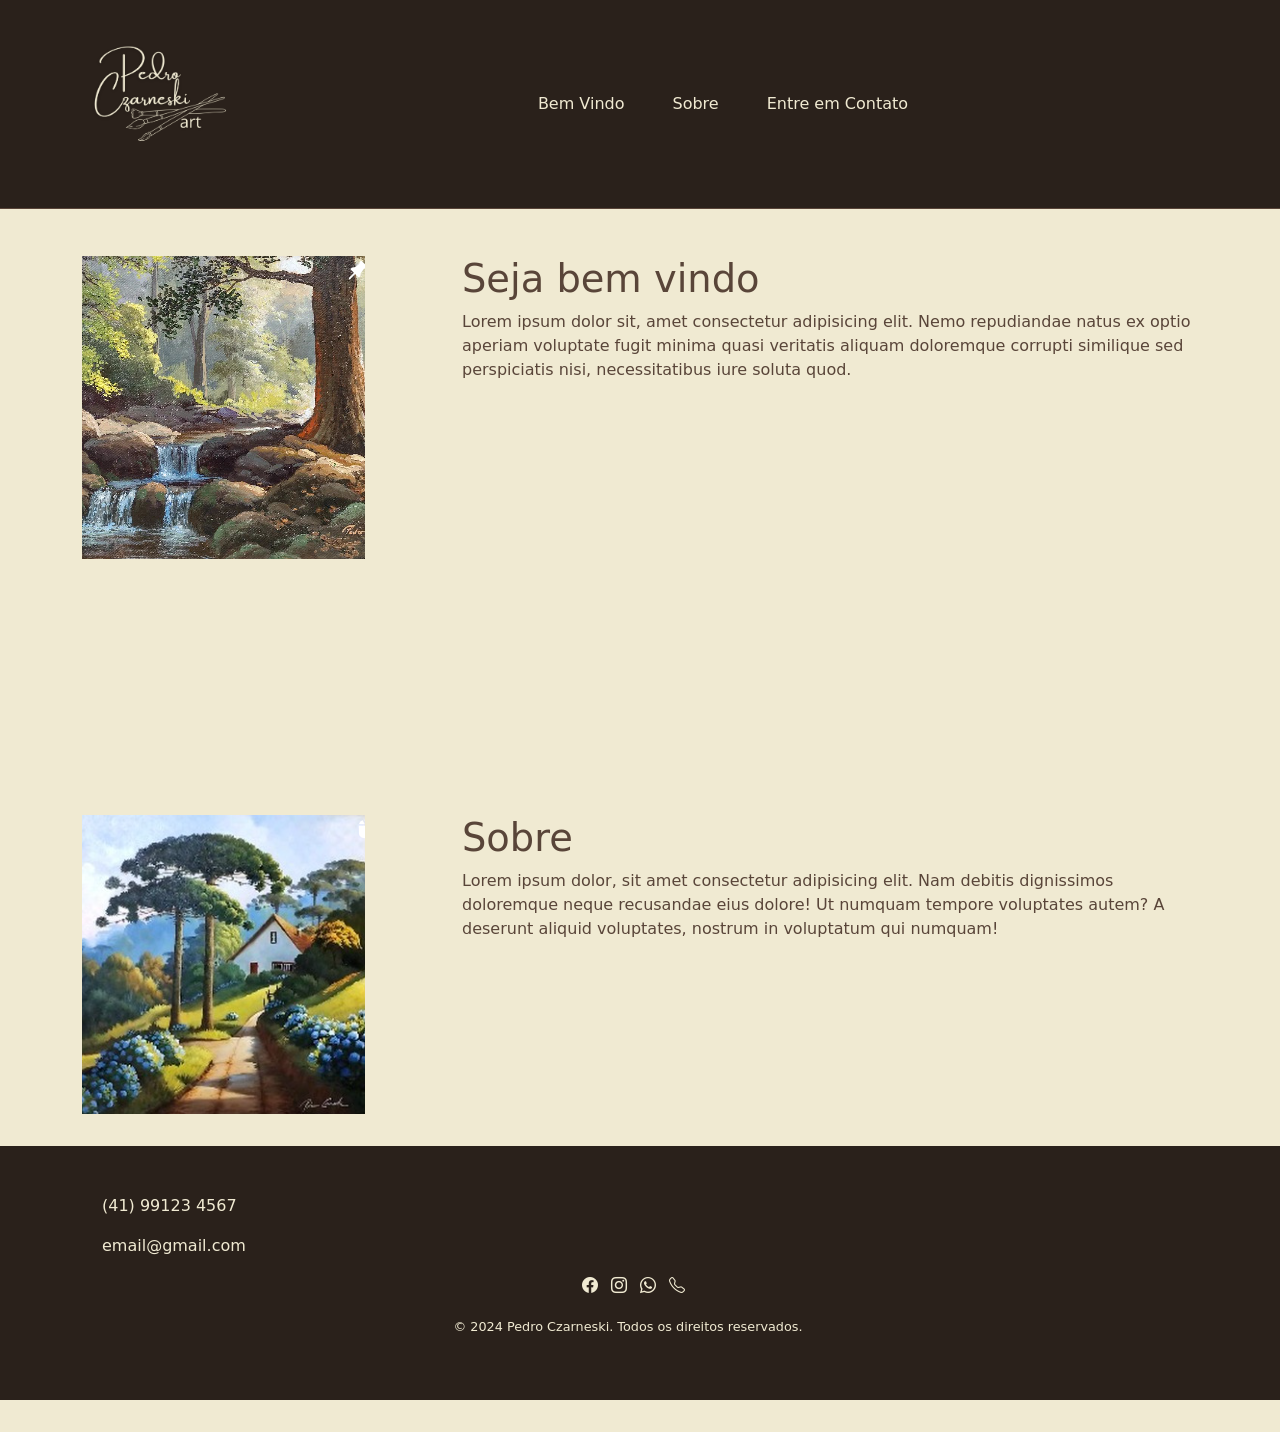
==== index.html @ d0ce5863 "redistribuição de pastas para funcionar no gti pages" ====
<!DOCTYPE html>
<html lang="pt-br">
  <head>    
    <meta charset="UTF-8">
    <meta name="viewport" content="width=device-width, initial-scale=1.0">
    <meta name="robots" content="index" />
    <meta 
      name="title" 
      content="Pedro Czarneski" />
    <meta
      name="description"
      content="Pedro Czarneski"
    />
    <meta 
      name="keywords" 
      content="Pedro Czarneski">
    <meta http-equiv="Content-Type" content="text/html; charset=utf-8" />
    <meta name="revisit-after" content="360 days" />
    <meta property="og:type" content="website" />
    <meta
      property="og:url"
      content="https://www.sitepedroczarneski.com.br"
    />
    <meta property="og:title" content="Pedro Czarneski" />
    <meta
      property="og:description"
      content="Pedro Czarneski"
    />
    <meta property="og:image" content="img/share.webp" />

    <meta property="twitter:card" content="summary_large_image" />
    <meta
      property="twitter:url"
      content="https://www.sitepedroczarneski.com.br"
    />
    <meta property="twitter:title" content="Pedro Czarneski" />
    <meta
      property="twitter:description"
      content=""
    />
    <meta property="twitter:image" content="img/share.webp" />
    
    <title>Pedro Czarneski Art</title>
    
    <link rel="stylesheet" type="text/css" href="css/reset.css" />

    <!-- CSS Bootstrap -->
    <link defer
      rel="stylesheet" 
      href="https://cdn.jsdelivr.net/npm/bootstrap@5.3.2/dist/css/bootstrap.min.css" 
      integrity="sha384-T3c6CoIi6uLrA9TneNEoa7RxnatzjcDSCmG1MXxSR1GAsXEV/Dwwykc2MPK8M2HN" 
      crossorigin="anonymous">      
    
    <!-- JavaScript Bootstrap -->
    <script defer
      src="https://cdn.jsdelivr.net/npm/bootstrap@5.3.2/dist/js/bootstrap.min.js" 
      integrity="sha384-BBtl+eGJRgqQAUMxJ7pMwbEyER4l1g+O15P+16Ep7Q9Q+zqX6gSbd85u4mG4QzX+" 
      crossorigin="anonymous">
    </script>
    
    <!-- Bootstrap Icons -->
    <link 
      rel="stylesheet" 
      href="https://cdn.jsdelivr.net/npm/bootstrap-icons@1.11.1/font/bootstrap-icons.css" 
      integrity="sha384-4LISF5TTJX/fLmGSxO53rV4miRxdg84mZsxmO8Rx5jGtp/LbrixFETvWa5a6sESd" 
      crossorigin="anonymous">

    <!-- css do projeto -->
    <link rel="stylesheet" href="css/styles.css" />

  </head>
  <body>
    <nav class="navbar navbar-expand-lg fixed-top bg-dark-color" id="navbar">
      <div class="container py-3">
        <a href="#" class="navbar-brand primary-color">
         <img src="img/pedro-logo.png" id="img-pedro-logo" alt="Pedro Czarneski Art" />
        </a>
        <button
          class="navbar-toggler"
          type="button"
          data-bs-toggle="collapse"
          data-bs-target="#navbar-items"
          aria-controls="navbar-items"
          aria-expanded="false"
          aria-label="toggle navigation"
        >
        <i class="bi bi-list"></i>
        </button>
        <div class="collapse navbar-collapse" id="navbar-items">
          <ul class="navbar-nav me-auto mb-2 mb-lg-0">
            <li class="nav-item">
              <a href="#div-bemvindo" class="nav-link active primary-color" aria-current="page">Bem Vindo</a>
            </li>
            <li class="nav-item">
              <a href="#div-sobre" class="nav-link primary-color">Sobre</a>
            </li>
            <li class="nav-item">
              <a href="#div-contato" class="nav-link primary-color">Entre em Contato</a>
            </li>
          </ul>
        </div>
      </div>
    </nav>

    <div class="container" id="div-bemvindo">
      <div class="row">
        <div class="col-4">
          <img src="img/pedro-1.png" class="img-fluid" alt="">
        </div>
        <div class="col-8">
          <h2 class="title primary-color">Seja bem vindo</h2>
          <p class="subtitle primary-color">
            Lorem ipsum dolor sit, amet consectetur adipisicing elit. Nemo repudiandae natus ex optio aperiam voluptate fugit minima quasi veritatis aliquam doloremque corrupti similique sed perspiciatis nisi, necessitatibus iure soluta quod.
          </p>
        </div>
      </div>
    </div>

    <div class="container" id="div-sobre">
      <div class="row">
        <div class="col-4">
          <img src="img/pedro-2.png" class="img-fluid" alt="Sobre Nós">
        </div>
        <div class="col-8">
          <h2 class="title primary-color">Sobre</h2>
          <p class="subtitle primary-color">
            Lorem ipsum dolor, sit amet consectetur adipisicing elit. Nam debitis dignissimos doloremque neque recusandae eius dolore! Ut numquam tempore voluptates autem? A deserunt aliquid voluptates, nostrum in voluptatum qui numquam!
          </p>
        </div>
      </div>
    </div>

    <footer class="container-fluid bg-dark-color" id="div-contato">
      <div class="container" id="footer">
        <div class="row">
          <div class="col-12" id="endereco">
            <p class="subtitle secondary-color">
              <span>(41) 99123 4567 </span>
            </p>
            <p class="subtitle secondary-color">
              email@gmail.com
            </p>
          </div>
        </div>
        
        <div class="row" id="social-icons">
          <div class="col-12 d-flex justify-content-center">
            <a 
              href="https://www.facebook.com/pedro.czarneski" 
              target="_blank"
              aria-label="Facebook Pedro Czarneski">
              <i class="bi bi-facebook"></i>
            </a>                              

            <a 
              href="https://www.instagram.com/pedrocz.art?utm_source=ig_web_button_share_sheet&igsh=ZDNlZDc0MzIxNw==" 
              target="_blank"
              aria-label="Instagram Pedro Czarneski">              
              <i class="bi bi-instagram"></i>
            </a>

            <a 
              href="https://api.whatsapp.com/send?phone=5547991434052" 
              target="_blank"
              aria-label="Whatsapp Pedro Czarneski">                  
              <i class="bi bi-whatsapp"></i>
            </a>            

            <a 
              href="tel:+5547991434052"
              aria-label="Telefone Pedro Czarneski">
              <i class="bi bi-telephone"></i>
            </a>
          </div>
          <div class="row">
            <div class="col-12 d-flex justify-content-center">
              <p class="copy-pedro">&copy; 2024 Pedro Czarneski. Todos os direitos reservados.</p>
            </div>
          </div>
        </div>
      </div>
    </footer>
  </body>
</html>
---- css/styles.css ----
* {
  font-family: "Lato", sans-serif;
}

body {
  background-image: url("../img/fundo-sm.webp");
  background-color: #f0ead2;
}

.bg-primary-color {
  background-color: #f0ead2;
}

.bg-secondary-color {
  background-color: #594539;
}

.bg-dark-color {
  background-color: #2a211b;
}

.primary-color {
  color: #594539;
}

.secondary-color {
  color: #f0ead2;
}

.subtitle {
  text-decoration: none;
}

/* NAVBAR */
#navbar {
  border-bottom: 1px solid #594539;
}

#navbar a {
  color: #f0ead2;
}

#navbar a:hover {
  color: #594539;
}

.navbar-brand {
  display: flex;
}

.navbar-brand img {
  width: 150px;
}

#navbar-items .navbar-nav {
  display: flex;
  justify-content: center;
  width: 100%;
}

#navbar-items .nav-item {
  margin: 0 1em;
}

#div-bemvindo,
#div-sobre {
  padding-top: 16em;
  min-height: 30em;
}

#div-sobre {
  padding-bottom: 2em;
}

/* FOOTER */
.endereco p {
  text-decoration: none;
}

span {
  color:#f0ead2;
}

span a {
  color:#f0ead2;
}

#footer {
  padding: 3em 2em;
  margin-bottom: 2em;
}

#footer,
#footer i {
  color: #f0ead2;
}

#social-icons a {
  text-decoration: none;
}

#social-icons i {
  margin-right: 0.8em;
  cursor: pointer;
}

#social-icons i:hover {
  color: #242424;
} 

.copy-pedro {
  margin-top: 1.5em;
  font-size: .8em;
}

@media (min-width: 768px) {
  body {
    background-image: url("../img/fundo-md.webp");
  }

  .title {
    font-size: 2.4em;
  }

  .title:before {
    bottom: 1.5em;
  }

}
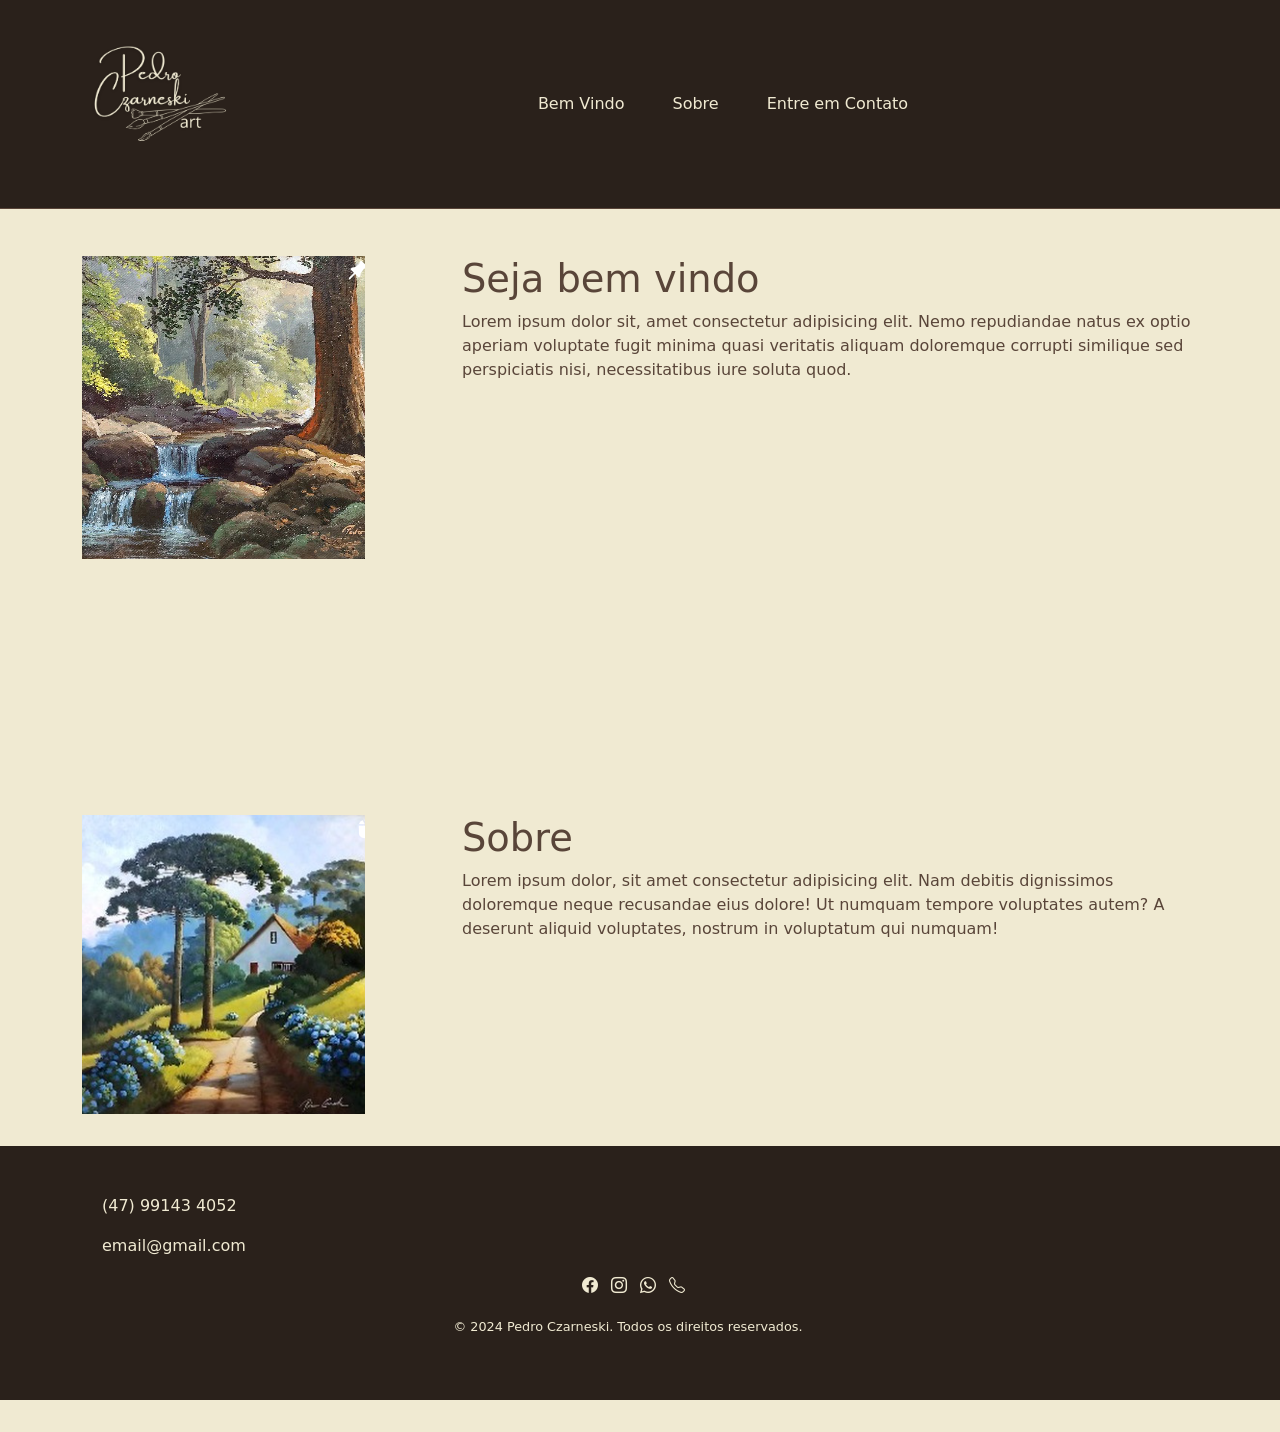
==== commit fe19835d: "alteração do telefone" ====
--- a/index.html
+++ b/index.html
@@ -135,7 +135,7 @@
         <div class="row">
           <div class="col-12" id="endereco">
             <p class="subtitle secondary-color">
-              <span>(41) 99123 4567 </span>
+              <span>(47) 99143 4052 </span>
             </p>
             <p class="subtitle secondary-color">
               email@gmail.com
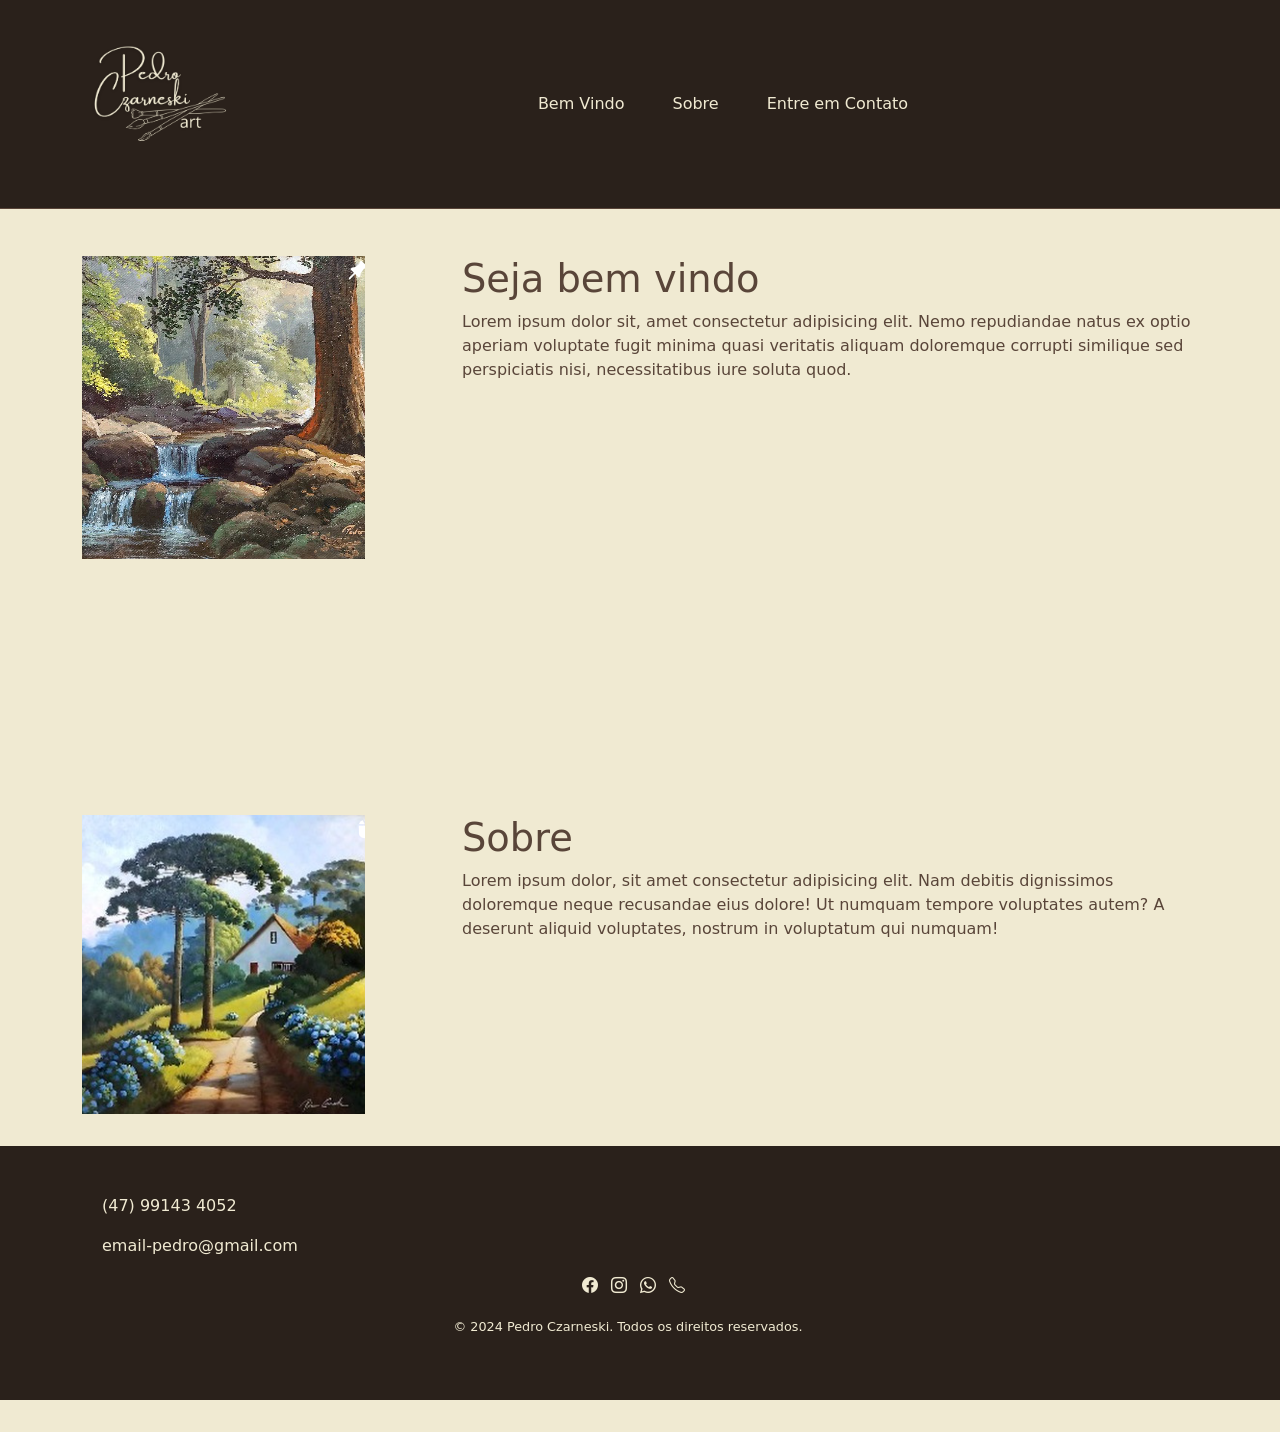
==== commit dd49d950: "alteração email e telefone" ====
--- a/index.html
+++ b/index.html
@@ -138,7 +138,7 @@
               <span>(47) 99143 4052 </span>
             </p>
             <p class="subtitle secondary-color">
-              email@gmail.com
+              email-pedro@gmail.com
             </p>
           </div>
         </div>
